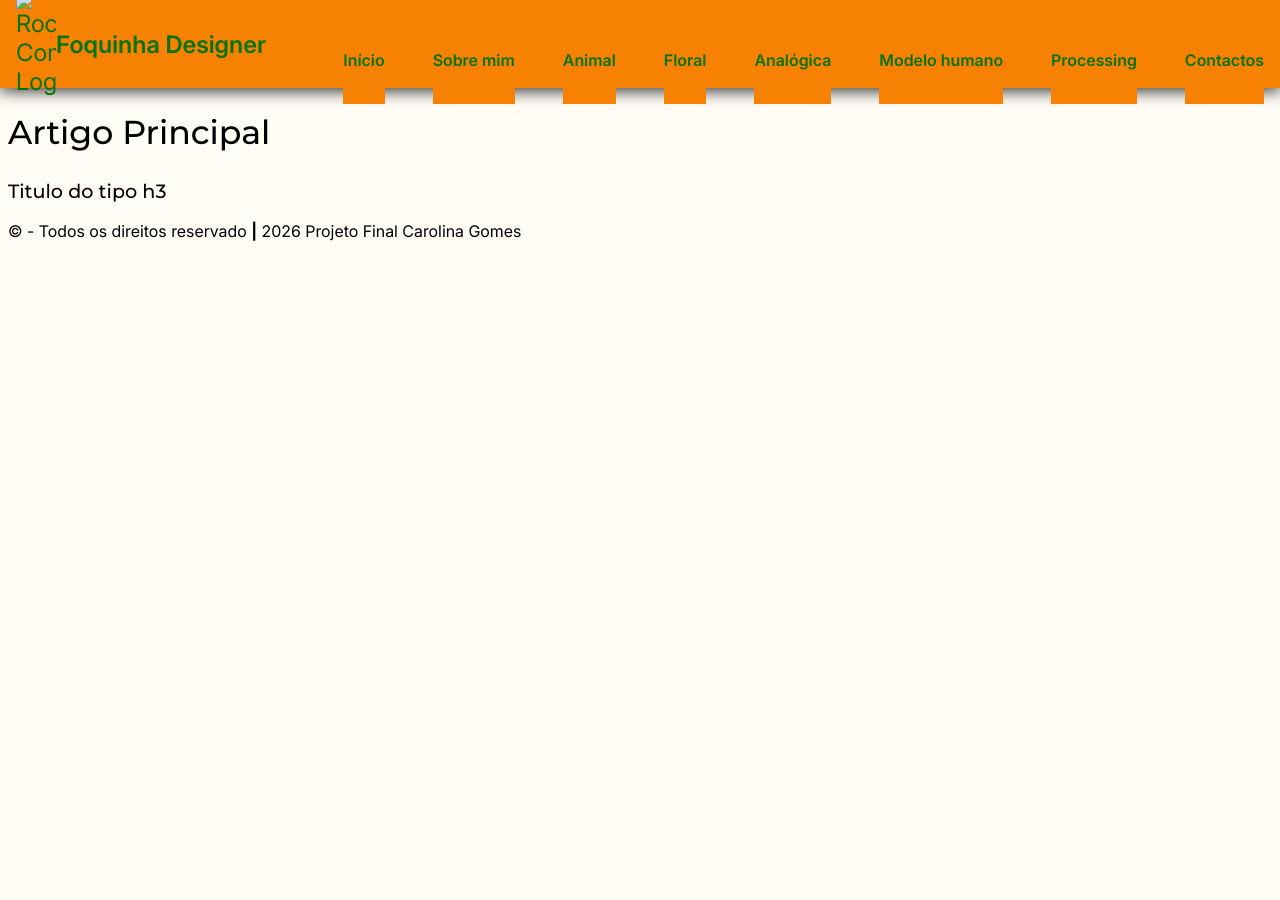
==== index.html @ ddd296e7 "Programação do show menu para mobile" ====
<!-- Indica ao navegador que este é um documento HTML5 -->
<!DOCTYPE html>
<!-- Elemento raiz do documento. O atributo lang="pt-PT" informa que o conteúdo está em português.-->
<html lang="pt-PT">
    <head>
        <!-- Contém informações sobre o documento (meta-informações, título, links para CSS e scripts). -->
        <meta charset="UTF-8"><!-- Define a codificação para caracteres (acentuação correta) -->
        <meta name="viewport" content="width=device-width, initial-scale=1.0"><!-- Torna o site responsivo em dispositivos móveis -->
        <title>Projeto Final Carolina Gomes </title>
        <meta name="author" content="Carolina Gomes"/><!-- Define o autor do site -->
        <meta name="description" content="Descrição do projeto final" /><!-- Descrição da página (ajuda no SEO) -->
        <meta name="keywords" content="ESAD.CR, Licenciatura de Mulimédia, Projecto Final" /><!-- Palavras-chave da página (ajuda no SEO) -->
        <!-- Metadata para chamar o favicon -->
        <link rel="icon" type="image/x-icon" href="imagens/favicon.ico">
        <link rel="preconnect" href="https://fonts.googleapis.com">
        <link rel="preconnect" href="https://fonts.gstatic.com" crossorigin>
        <link href="https://fonts.googleapis.com/css2?family=Inter:ital,opsz,wght@0,14..32,100..900;1,14..32,100..900&family=Montserrat:ital,wght@0,100..900;1,100..900&display=swap" rel="stylesheet">
        <link rel="stylesheet" href="https://cdnjs.cloudflare.com/ajax/libs/remixicon/4.6.0/remixicon.css" integrity="sha512-kJlvECunwXftkPwyvHbclArO8wszgBGisiLeuDFwNM8ws+wKIw0sv1os3ClWZOcrEB2eRXULYUsm8OVRGJKwGA==" crossorigin="anonymous" referrerpolicy="no-referrer" />
        <!-- Integração da CSS -->
        <link rel="stylesheet" href="css/reset.css">
        <link rel="stylesheet" href="css/style.css">
    </head>
    <body>
        <!-- Contém tudo o que será exibido na página: textos, imagens, links, etc. -->
        <header id="topHeader" class="pageWidth">
        <!-- Representa o cabeçalho da página ou de uma seção. Contém títulos, logotipo, menus, etc.-->        
            <nav id="mainMenu">
                <div class="navAction">
                    <div id="headerLogo">
                        <a href="index.html" title="Projeto Final - Index"
                        rel="noopener noreferrer"><img src="imagens/logo.png"
                        alt="Rocket Company Logo"><strong>Foquinha Designer</strong></a>
                    </div>
                    <div class="nav__toggle" id="nav-toggle">
                        <i class="ri-menu-line nav__burger"></i>
                        <i class="ri-close-line nav__close"></i>
                    </div>
                </div>
                <!-- Define uma área de navegação, com links internos ou externos. -->
                <div class="nav__menu" id="navMenu">
                    <ul class="nav__list">
                        <li>
                            <a class="nav__link active" href="index.html"
                            title="página principal" rel="noopener noreferrer">Início</a>
                        </li>
                        <li>
                            <a class="nav__link" href="sobre-mim.html" title="Sobre mim" rel="noopener noreferrer">Sobre mim</a>
                        </li>
                        <li>
                            <a class="nav__link" href="fotografia-animal.html" title="Animal" rel="noopener noreferrer">Animal</a>
                        </li>
                        <li>
                            <a class="nav__link" href="fotografia-floral.html" title="Floral" rel="noopener noreferrer">Floral</a>
                        </li>
                        <li>
                            <a class="nav__link" href="fotografia-analogica.html" title="Analógica" rel="noopener noreferrer">Analógica</a>
                        </li>
                        <li>
                            <a class="nav__link" href="fotografia-modelo-humano.html" title="Modelo humano" rel="noopener noreferrer">Modelo humano</a>
                        </li>
                        <li>
                            <a class="nav__link" href="processing.html" title="Trabalhos em Processing" rel="noopener noreferrer">Processing</a>
                        </li>
                        <li>
                            <a class="nav__link" href="contactos.html" title="Contactos/links" rel="noopener noreferrer">Contactos</a>
                        </li>
                    </ul>
                </div>
            </nav>
        </header>
        <main id="mainContent" class="pageWidth">
        <!-- O conteúdo principal da página, exclusivo e central. Deve haver apenas um <main> por página. -->
            <h1>Página Index</h1>
            <h2>Artigo Principal</h2>
            <h3>Titulo do tipo h3</h3>
        </main>
        <footer>
            <!-- Define o rodapé da página ou de uma secção. Contém informações como: Direitos de autor, contatos, links úteis e créditos -->
            <p>&copy; - Todos os direitos reservado <b>|</b> 2026 Projeto Final Carolina Gomes</p>
        </footer>
        <!-- Os ficheiro de script ficam no final da página -->
        <script src="js/script.js"></script>
        <script src="processing/script.js" crossorigin="anonymous" referrerpolicy="no-referrer"></script>
    </body>
</html>
---- css/style.css ----
/*! NOTE: These are just recommended default global styles, edit as required */

::selection { /* Optional */
  /* It can be really hard to read highlighted text with a text-shadow, it should be removed when selected */
  text-shadow: none;
  
  /* NOTE: Using this means the color and background-color are set to transparent for selected text... */
  /* So you can customise your styles below */
  color: #fff;
  background-color: #00f;
}

html {
  /* Make base font-size 100% of browser font-size */
  font-size: 100%;
}

@media (prefers-reduced-motion: no-preference) {
  html {
    scroll-behavior: smooth; /* Smoothly animate to different sections within a page, only if the user doesn't mind animations */
  }
}

*,
*::before,
*::after,
html {
  /* Declare your box-sizing here
  /* https://css-tricks.com/box-sizing */
  -webkit-box-sizing: border-box;
  -moz-box-sizing: border-box;
  box-sizing: border-box;
  /* outras opções - content-box */
}

body {
  /* Declare your default font stack here */
  font-family: "Font Stack", sans-serif, serif, monospace, cursive, fantasy;
  /* outras opções - serif, monospace, cursive, fantasy */

  /* Better text rendering - font-smoothing has not been officially declared, but can still be useful */
  text-rendering: geometricPrecision;
  /* outras opções -optimizeLegibility | optimizeSpeed */
  -webkit-font-smoothing: antialiased;
  -moz-osx-font-smoothing: grayscale;
}

img {
  /* For responsive images that adjust & adapt */
  height: auto;
  max-width: 100%;
  
  /* This isn't needed, but as a user, I get frustrated when I highlight text and the image gets highlighted too */
  user-select: none;
}

button {
  color: inherit; /* By default, buttons don't inherit the font colour, this is a useful default to override */
}

a, button {
  touch-action: manipulation; /* Element doesn't want double-tap on mobile to zoom */
}

svg {
  /* Make the SVGs fit the parent container by default */
  height: 100%;
  width: 100%;
  
  /* Optional - make the SVG's fill be the same as the inherited color */
  fill: currentColor;
  
  /* Prevent the SVG from altering cursor interaction */
  pointer-events: none;
}

iframe, video {
  /* Make iframes & videos fit the parent container by default */
  height: 100%;
  width: 100%
}

/**************************************************
***************************************************
*** O SEU CÓDIGO COMEÇA DEPOIS DESTE COMENTÁRIO ***
***************************************************
***************************************************/

/****************variables css*********************/
:root {
  --header-height: 3.5rem;

  /**********colors********/
  /*color mode HSL (hue, saturation, lightness)*/
  --cor-primaria: rgb(247, 129, 2);
  --cor-secundaria: rgb(9, 115, 1);
  --background: rgb(255, 253, 245);
  --cor-de-texto-fundo-claro: rgb(28, 28, 28);
  --cor-de-texto-fundo-escuro: rgb(255, 255, 255);
  --cor-de-links-rest: rgb(69, 252, 13);
  --cor-de-links-hover: rgb(221, 255, 3);
  --background-cor-de-botoes: rgb(9, 115, 1);
  --cor-de-texto-botoes: rgb(255, 255, 255);
  /********font and typography************/

  /***********font weight************/
  --font-regular: 400;
  --font-semi-bold: 600;
  --font-bold: 800;
  /***************z index**************/
  --z-tooltip: 10;
  --z-fixed: 100;
}
/*****************estilos base************/
body{
  font-size: 16px;
  font-family: "Inter", sans-serif;
  background-color: var(--background)
}

h1, h2, h3, h4, h5, h6 {
  font-family: "montserrat", sans-serif;
}
p{
  font-size: 16px;
}
small {
  font-size: var(--font-semi-bold);
}
strong {
  font-weight: var(--font-semi-bold);
}
ul{
  list-style: none;
}
a{
  text-decoration: none;
  color: var(--cor-secundaria);
}

a:hover, a:active, a.active {
  color: var(--cor-secundaria);
}

/*****************largura dos elementos que compem o body*************************/
/*utilizando classes*/
.pagewidth {
  width: 100%;
  max-width: 1680px;
  margin: 0 auto;
  padding: 0 16px;
}
/*******************************definição da tipografia mobile*************************/
h1{
  font-size: 2.074rem;
  font-weight: 700;
  line-height: 1.5;
}

h2{
  font-size: 1.728rem;
  font-weight: 500;
  line-height: 1.15;
}

h3{
  font-size: 1rem;
  font-weight: 500;
  /*letter-spacing: 0.22rem;*/
  line-height: 1.15;
}
/*******************************definição da tipografia desktop*************************/
@media (min-width: 992px) {
  h1{
    font-size: 2.488rem;
    font-weight: 700;
    line-height: 1.5;
  }
  h2{
    font-size: 2.074rem;
    font-weight: 500;
    line-height: 1.15;
  }
  h3{
    font-size: 1.2rem;
    font-weight: 500;
    line-height: 1.15;
  }
}

/************************MENU DE NAVEGAÇÃO***********************/
#topHeader {
  position: fixed; /*menu fixo no scroll*/
  top: 0;
  left: 0;
  width: 100%;
  max-width: 100%;
  background-color: var(--cor-primaria);
  box-shadow: 0 2px 16px rgb(28, 28, 28);
  z-index: var(--z-fixed);
}

#mainMenu {
  height: var(--header-height);
  width: 100%;
  max-width: 1680px;
  margin: 0 auto;
  padding: 0 16px;
}
.nav__burger,
.nav__close {
  color: var(--cor-de-texto-fundo-claro);
}

.navAction {
  height: 100%;
  display: flex;
  justify-content: space-between;
  align-items: center;
}

#headerLogo {
  display: inline-flex;
  align-items: center;
  column-gap: .25rem;
}
#headerLogo a{
  display: flex;
  align-items: center;
  font-size: 1.5rem;
}

#headerLogo img {
  width: 2.5rem;
}

.nav__toggle {
  position: relative;
  width: 32px;
  height: 32px;
}

.nav__burger,
.nav__close {
  position: absolute;
  width: max-content;
  height: max-content;
  inset: 0;
  margin: auto;
  font-size: 2rem;
  cursor: pointer;
  transition: opacity .1s, transform .4s;
}

.nav__close {
  opacity: 0;
}

/*navigation for mobile devices*/
@media screen and (max-width: 992px) {
  .nav__menu {
    position:absolute;
    left: 0;
    top: 3.5rem;
    width: 100%;
    height: calc(100vh - 3.5rem);
    overflow: auto;
    pointer-events: none;
    opacity: 0;
    transition: height .4s, opacity .3s;
  }
  .nav__menu::-webkit-scrollbar {
    width: 0;
  }
  .nav__list {
    padding-top: 1rem;
  }
}

.nav__link {
  color: var(--cor-secundaria);
  background-color: var(--cor-primaria);
  font-weight: var(--font-semi-bold);
  padding: 1.25rem 1.5rem;
  display: flex;
  justify-content: space-between;
  align-items: center;
  transition: color .3s;
}

.nav__link:hover {
  color: var(--cor-de-links-hover);
}

/* Show menu */
.show-menu {
  opacity: 1;
  top: 3.5rem;
  pointer-events: initial;
}

/* Show icon */
.show-icon .nav__burger {
  opacity: 0;
  transform: rotate(90deg);
}
.show-icon .nav__close {
  opacity: 1;
  transform: rotate(90deg);
}

/*navigation for large devices*/
@media screen and (min-width: 992px) {
  #topHeader {
    margin-inline: auto;
  }
  #mainMenu {
    height: calc(var(--header-height) + 2rem);
    display: flex;
    justify-content: space-between;
  }
  .nav__toggle {
    display: none;
  }
  .nav__list {
    height: 100%;
    display: flex;
    column-gap: 3rem;
  }
  .nav__link {
    height: 100%;
    padding: 0;
    justify-content: initial;
    column-gap: .25rem;
  }
}
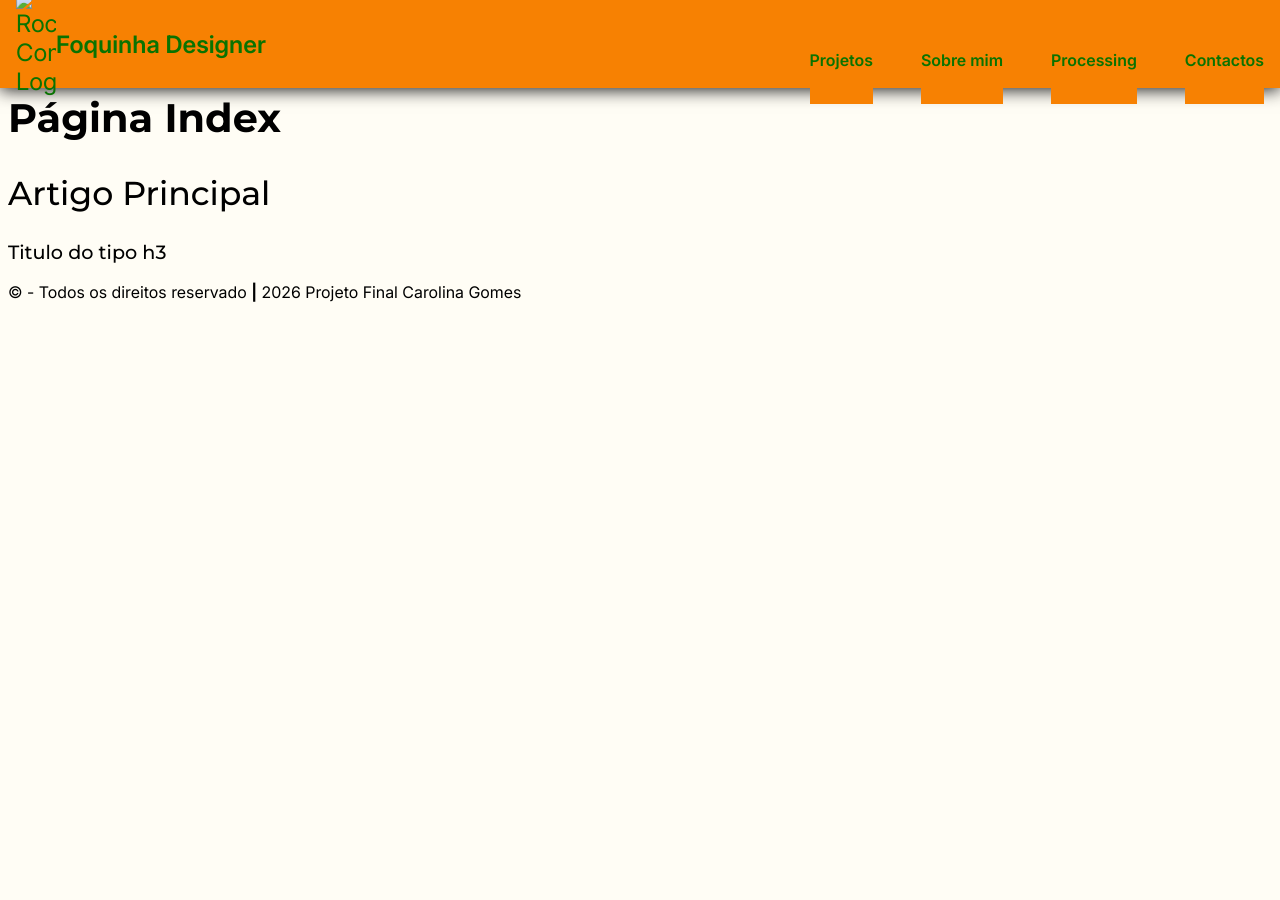
==== commit fe48ad2b: "Correções (juntar todos os projetos na pasta projetos)" ====
--- a/index.html
+++ b/index.html
@@ -40,23 +40,11 @@
                 <div class="nav__menu" id="navMenu">
                     <ul class="nav__list">
                         <li>
-                            <a class="nav__link active" href="index.html"
-                            title="página principal" rel="noopener noreferrer">Início</a>
+                            <a class="nav__link" href="projetos.html"
+                            title="projetos" rel="noopener noreferrer">Projetos</a>
                         </li>
                         <li>
                             <a class="nav__link" href="sobre-mim.html" title="Sobre mim" rel="noopener noreferrer">Sobre mim</a>
-                        </li>
-                        <li>
-                            <a class="nav__link" href="fotografia-animal.html" title="Animal" rel="noopener noreferrer">Animal</a>
-                        </li>
-                        <li>
-                            <a class="nav__link" href="fotografia-floral.html" title="Floral" rel="noopener noreferrer">Floral</a>
-                        </li>
-                        <li>
-                            <a class="nav__link" href="fotografia-analogica.html" title="Analógica" rel="noopener noreferrer">Analógica</a>
-                        </li>
-                        <li>
-                            <a class="nav__link" href="fotografia-modelo-humano.html" title="Modelo humano" rel="noopener noreferrer">Modelo humano</a>
                         </li>
                         <li>
                             <a class="nav__link" href="processing.html" title="Trabalhos em Processing" rel="noopener noreferrer">Processing</a>
--- a/css/style.css
+++ b/css/style.css
@@ -101,6 +101,7 @@
   --cor-de-links-hover: rgb(221, 255, 3);
   --background-cor-de-botoes: rgb(9, 115, 1);
   --cor-de-texto-botoes: rgb(255, 255, 255);
+  --third-color: rgb(132, 94, 194);
   /********font and typography************/
 
   /***********font weight************/
@@ -139,9 +140,21 @@
 }
 
 a:hover, a:active, a.active {
-  color: var(--cor-secundaria);
-}
-
+  color: var(--cor-de-links-rest);
+}
+/*******espaçar elementos*********/
+.space-S{
+  height: 30px;
+}
+.space-M{
+  height: 60px;
+}
+.space-L{
+  height: 90px;
+}
+.space-XL{
+  height: 120px;
+}
 /*****************largura dos elementos que compem o body*************************/
 /*utilizando classes*/
 .pagewidth {
@@ -186,6 +199,19 @@
     font-weight: 500;
     line-height: 1.15;
   }
+}
+
+/**************************utilidades***************/
+
+.text_center{
+  text-align: center;
+}
+.white_text{
+  color: var(--cor-de-texto-fundo-claro);
+}
+
+/***.invert_filter{
+  filter: invert(1);
 }
 
 /************************MENU DE NAVEGAÇÃO***********************/
@@ -335,3 +361,103 @@
   }
 }
 
+/*****************Main content*****************/
+
+#mainContent {
+  margin-top: var(--header-height)!important;
+}
+
+@media screen and (min-width: 992px) {
+  #mainContent {
+    margin-top: 5.5rem !important;
+  }
+}
+/**********************main footer****************/
+
+
+/*******************************cards************************/
+/*--------- definir o flex/autolayout ---------*/
+.container {
+  --gap: 0;
+  padding: 2rem;
+}
+.flex {
+  display: flex;
+  gap: var(--gap, 1em);
+}
+.box_shadow {
+  box-shadow: 3px 3px 15px 2px rgba(0,0,0,0.52)
+}
+.border_radius {
+  border-radius: 8px;
+}
+.flex-column {
+  flex-direction: column;
+  margin-left: auto;
+}
+
+/*----definir as background-colors----*/
+.bg-primary-color {
+  background-color: var(--cor-primaria);
+}
+.bg-secondary-color {
+  background-color: var(--cor-secundaria);
+}
+.bg-third-color {
+  background-color: var(--third-color);
+}
+/*--- articles - estilo do card ----*/
+
+.container article:first-child {
+  border-top-left-radius: 8px;
+  border-bottom-left-radius: 8 px;
+}
+.container article:last-child {
+  border-top-right-radius: 8px;
+  border-bottom-right-radius: 8 px;
+}
+.container article {
+  --gap: 2rem;
+  line-height: 1.5;
+  padding: 3em;
+}
+.container article > img {
+  width: 4rem;
+}
+
+/*------botões------*/
+
+.learn-more-button {
+  border: none;
+  border-radius: 40px;
+  letter-spacing: 1px;
+  padding-block: 0.79rem;
+  padding-inline: 2.3rem;
+  margin: auto;
+  margin-top: 3rem;
+  transition: background-color 200ms ease-in-out;
+}
+
+.learn-more-button:hover {
+  background-color: inherit;
+  outline: 2px solid var(--cor-de-texto-fundo-escuro);
+  color: var(--cor-de-texto-fundo-escuro)
+}
+
+@media screen and (max-width: 992px) {
+  .container .flex{
+    flex-direction: column;
+    max-width: 100%;
+    min-width: 90%;
+  }
+  .container article:first-child {
+    border-radius: 0;
+    border-top-left-radius: 8px;
+    border-top-right-radius: 8px;
+  }
+  .container article:last-child {
+    border-radius: 0;
+    border-bottom-left-radius: 8px;
+    border-bottom-right-radius: 8px;
+  }
+}
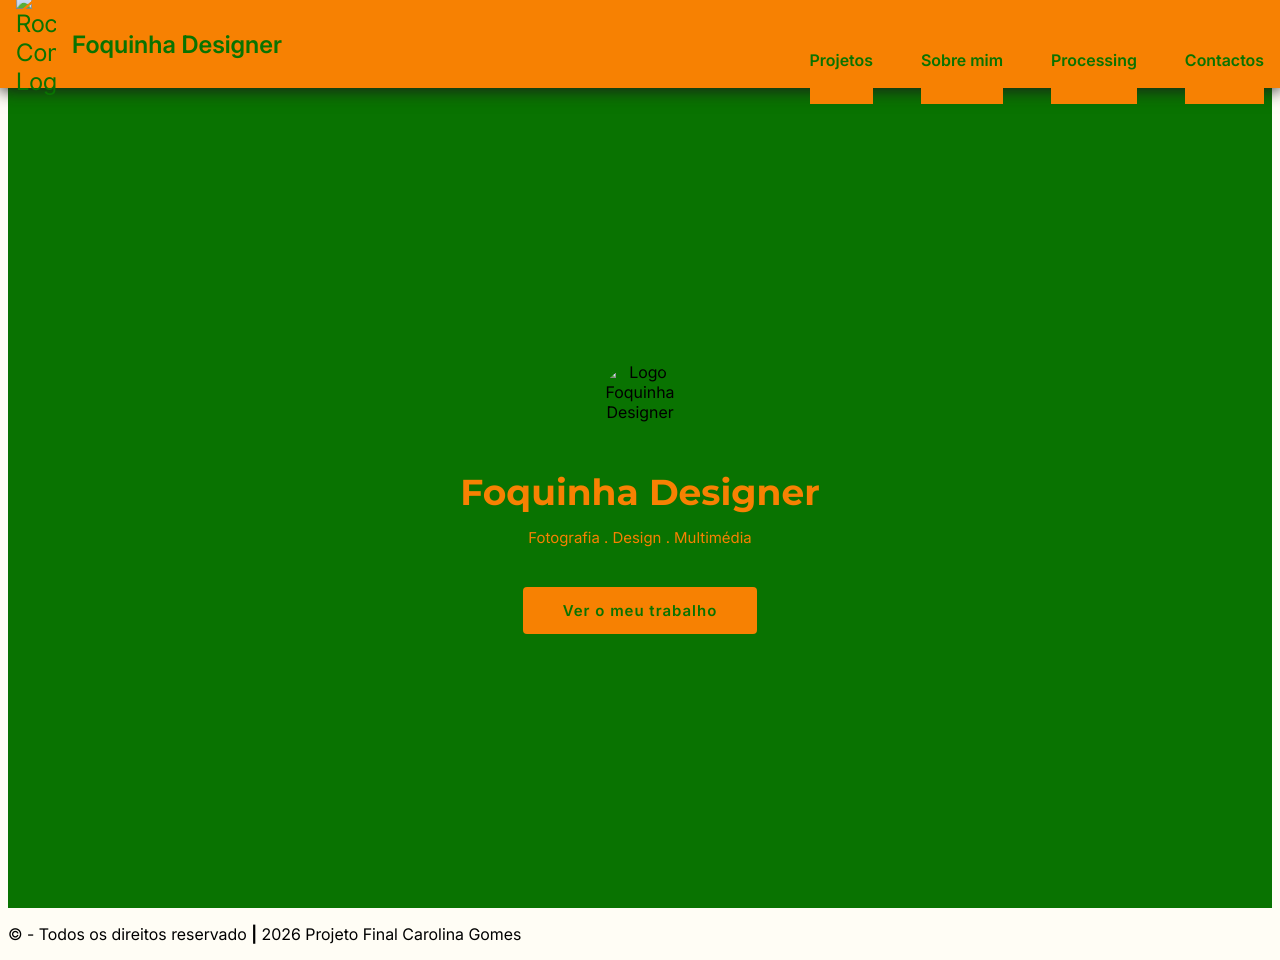
==== commit 811e6b62: "Configuração da página inicial e dos cards, e algumas correções" ====
--- a/index.html
+++ b/index.html
@@ -58,9 +58,14 @@
         </header>
         <main id="mainContent" class="pageWidth">
         <!-- O conteúdo principal da página, exclusivo e central. Deve haver apenas um <main> por página. -->
-            <h1>Página Index</h1>
-            <h2>Artigo Principal</h2>
-            <h3>Titulo do tipo h3</h3>
+           <main id="mainContent">
+    <section class="home">
+        <img src="imagens/logo.png" alt="Logo Foquinha Designer" class="home__logo">
+        <h1 class="home__name">Foquinha Designer</h1>
+        <p class="home__tagline">Fotografia . Design . Multimédia</p>
+        <a class="home__btn" href="projetos.html">Ver o meu trabalho</a>
+    </section>
+</main>
         </main>
         <footer>
             <!-- Define o rodapé da página ou de uma secção. Contém informações como: Direitos de autor, contatos, links úteis e créditos -->
--- a/css/style.css
+++ b/css/style.css
@@ -260,6 +260,10 @@
   width: 2.5rem;
 }
 
+#headerLogo strong {
+  padding-left: 1rem;
+}
+
 .nav__toggle {
   position: relative;
   width: 32px;
@@ -374,90 +378,407 @@
 }
 /**********************main footer****************/
 
-
-/*******************************cards************************/
-/*--------- definir o flex/autolayout ---------*/
-.container {
-  --gap: 0;
-  padding: 2rem;
-}
-.flex {
+/******projetos******/
+
+/*=============== CARD ===============*/
+.card-expand {
+  height: 100vh;
+  margin-inline: 1rem;
+  padding-block: 3rem;
   display: flex;
-  gap: var(--gap, 1em);
-}
-.box_shadow {
-  box-shadow: 3px 3px 15px 2px rgba(0,0,0,0.52)
-}
-.border_radius {
-  border-radius: 8px;
-}
-.flex-column {
   flex-direction: column;
+  row-gap: 1rem;
+}
+
+.card__article {
+  position: relative;
+  border-radius: 3rem;
+  box-shadow: 0 4px 8px hsla(0, 0%, 0%, .5);
+  overflow: hidden;
+  flex: 0 0 64px;
+  transition: flex .5s ease;
+  cursor: pointer;
+}
+
+.card__img,
+.card__shadow{
+  position: absolute;
+  top: 0;
+  left: 0;
+  width: 100%;
+  height: 100%;
+}
+
+.card__img{
+  object-fit: cover;
+  object-position: center;
+  transition: scale .4s;
+}
+
+.card__shadow{
+  background: linear-gradient(180deg, hsla(0, 0%, 85%, 0) 50%,
+                                      hsla(0, 0%, 0%, .3) 75%);
+}
+
+.card__data {
+  position: absolute;
+  left: 1rem;
+  bottom: 1rem;
+  display: flex;
+  align-items: center;
+  column-gap: 1rem;
+  transform: translateY(2rem);
+  opacity: 0;
+  transition: opacity .4s ease .1s, transform .4s ease .1s;
+}
+
+.card__icon {
+  width: 48px;
+  height: 48px;
+  background-color: var(--white-color);
+  border-radius: 50%;
+  color: var(--cor-de-texto-fundo-escuro);
+  font-size: 1.5rem;
+  display: grid;
+  place-items: center;
+  flex-shrink: 0;
+}
+
+.card__title {
+  color: var(--cor-de-texto-fundo-escuro);
+  margin-bottom: .25rem;
+}
+
+.card__description {
+  color: var(--cor-de-texto-fundo-escuro);
+}
+
+/* Card active by default, takes up more space */
+.card__active {
+  flex: 5;
+}
+
+.card__active .card__data {
+  opacity: 1;
+  transform: translateY(0);
+}
+
+.card__active:hover .card__img {
+  scale: 1.1;
+}
+
+/* Any card expands when you hover over it */
+.card__article:hover {
+  flex: 5;
+}
+
+/* If the hover is NOT on the card active, contract card active at base proportion */
+.card:has(.card__article:not(.card__active):hover) .card__active {
+  flex: 0 0 64px;
+}
+
+/* If the hover is NOT in card active, it also hides its contents */
+.card:has(.card__article:not(.card__active):hover) .card__active .card__data {
+  opacity: 0;
+  transform: translateY(2rem);
+}
+
+/* Show content on the other cards */
+.card__article:hover .card__data {
+  opacity: 1;
+  transform: translateY(0);
+}
+
+/*=============== BREAKPOINTS ===============*/
+/* For medium devices <> */
+@media (width >= 540px) {
+  .card {
+    align-items: center;
+  }
+  .card__article {
+    width: 400px;
+    justify-self: center;
+  }
+}
+
+/* For large devices <> */
+@media screen and (width >= 1150px) {
+  .card-expand {
+    max-width: 1120px;
+    margin-inline: auto;
+    flex-direction: row;
+    column-gap: 1.5rem;
+  }
+  .card__article {
+    flex: 0 0 80px;
+    height: 460px;
+  }
+  .card__active, 
+  .card__article:hover {
+    flex: 5;
+  }
+  .card:has(.card__article:not(.card__active):hover) .card__active {
+    flex: 0 0 80px;
+  }
+  .card__data {
+    left: 1.5rem;
+    bottom: 1.5rem;
+  }
+  .card__title {
+    white-space: nowrap;
+  }
+  .card__description {
+    font-size: var(--normal-font-size);
+    white-space: nowrap;
+  }
+}
+
+#mainContent:has(.card-expand) {
+    background: var(--cor-secundaria);
+    max-width: 100%;
+    padding: 0;
+}
+
+#mainContent .text_center {
+    color: var(--cor-de-texto-fundo-escuro);
+}
+/****************************************
+************* mainFooter ***************
+****************************************/
+
+#mainFooter {
+  padding: 20px;
+  text-align: center;
+}
+
+/****contactos****/
+.contacts-section {
+    display: flex;
+    align-items: center;
+    justify-content: center;
+    width: 100%;
+    min-height: calc(100vh - 80px);
+    padding: 2rem 1rem;
+    background-color: var(--cor-secundaria);
+}
+
+/*para fazer a base do cartão*/
+.contacts-card {
+    background: var(--cor-primaria);
+    border: none;
+    border-radius: 12px;
+    padding: 4rem 5rem;
+    width: 100%;
+    max-width: 580px;
+    display: flex;
+    flex-direction: column;
+    align-items: center;
+}
+
+/*como aparece o meu nome no cartão*/
+.card-name {
+  font-size: 32px;
+  font-weight: 600;
+  margin: 0 0 4px;
+  text-align: center;
+  color: var(--cor-de-texto-fundo-escuro);
+}
+
+/*como aparece o meu cargo no cartão*/
+.card-role {
+  font-size: 18px;
+  margin: 0 0 1.5rem;
+  text-align: center;
+  color: var(--cor-de-texto-fundo-escuro);
+}
+
+/*para fazer as divisões*/
+.divider {
+  width: 100px;
+  height: 1px;
+  background: var(--cor-secundaria);
+  margin-bottom: 2rem;
+}
+
+/*espaçamentos e alinhamentos dos contactos*/
+.contact-row {
+  display: flex;
+  align-items: center;
+  gap: 10px;
+  width: 100%;
+  padding: 14px 0;
+  text-decoration: none;
+  border-bottom: 1px solid var(--cor-secundaria);
+}
+
+/*sem borda*/
+.contact-row:last-child {
+  border-bottom: none;
+}
+
+/*tamanho do título dos contactos*/
+.contact-label {
+  font-size: 17px;
+  min-width: 90px;
+}
+
+.contact-value {
+  font-size: 17px;
   margin-left: auto;
 }
 
-/*----definir as background-colors----*/
-.bg-primary-color {
-  background-color: var(--cor-primaria);
-}
-.bg-secondary-color {
-  background-color: var(--cor-secundaria);
-}
-.bg-third-color {
-  background-color: var(--third-color);
-}
-/*--- articles - estilo do card ----*/
-
-.container article:first-child {
-  border-top-left-radius: 8px;
-  border-bottom-left-radius: 8 px;
-}
-.container article:last-child {
-  border-top-right-radius: 8px;
-  border-bottom-right-radius: 8 px;
-}
-.container article {
-  --gap: 2rem;
-  line-height: 1.5;
-  padding: 3em;
-}
-.container article > img {
-  width: 4rem;
-}
-
-/*------botões------*/
-
-.learn-more-button {
-  border: none;
-  border-radius: 40px;
-  letter-spacing: 1px;
-  padding-block: 0.79rem;
-  padding-inline: 2.3rem;
-  margin: auto;
-  margin-top: 3rem;
-  transition: background-color 200ms ease-in-out;
-}
-
-.learn-more-button:hover {
-  background-color: inherit;
-  outline: 2px solid var(--cor-de-texto-fundo-escuro);
-  color: var(--cor-de-texto-fundo-escuro)
-}
-
-@media screen and (max-width: 992px) {
-  .container .flex{
+/*****sobre mim******/
+.sobre-mim-section {
+  display: flex;
+  align-items: stretch;
+  height: calc(100vh - 80px); 
+  overflow: hidden;
+}
+
+.sobre-mim-foto {
+  width: 50%;
+  overflow: hidden;
+}
+
+.sobre-mim-foto img {
+  width: 100%;
+  height: 100%;
+  object-fit: cover;
+}
+
+.sobre-mim-texto {
+  width: 50%;
+  display: flex;
+  flex-direction: column;
+  justify-content: center;
+  align-items: center;
+  text-align: center;
+  padding: 3rem;
+  gap: 1rem;
+  color: var(--cor-de-texto-fundo-escuro);
+  background: var(--cor-secundaria);
+}
+
+.sobre-mim-texto h1 {
+  font-size: 28px;
+  font-weight: 600;
+  margin-bottom: 0.5rem;
+  color: var(--cor-de-texto-fundo-escuro);
+}
+
+/***mobile*****/
+@media (max-width: 768px) {
+  .sobre-mim-section {
     flex-direction: column;
-    max-width: 100%;
-    min-width: 90%;
-  }
-  .container article:first-child {
-    border-radius: 0;
-    border-top-left-radius: 8px;
-    border-top-right-radius: 8px;
-  }
-  .container article:last-child {
-    border-radius: 0;
-    border-bottom-left-radius: 8px;
-    border-bottom-right-radius: 8px;
-  }
-}
+    min-height: unset;
+  }
+  .sobre-mim-foto {
+    width: 100%;
+    height: 50vh;
+  }
+  .sobre-mim-texto {
+    width: 100%;
+    padding: 2rem 1.5rem;
+  }
+}
+
+/****galeria de fotos****/
+.gallery {
+    display: grid;
+    grid-template-columns: repeat(auto-fill, minmax(220px, 1fr));
+    gap: 12px;
+    padding: 1.5rem;
+}
+
+.gallery__img {
+    width: 100%;
+    height: 220px;
+    object-fit: cover;
+    border-radius: 8px;
+    cursor: pointer;
+    transition: opacity .3s;
+}
+
+.gallery__img:hover {
+    opacity: 0.85;
+}
+
+/****lightbox****/
+.lightbox {
+    display: none;
+    position: fixed;
+    inset: 0;
+    background: rgba(0, 0, 0, 0.85);
+    z-index: 999;
+    align-items: center;
+    justify-content: center;
+}
+
+.lightbox__active {
+    display: flex;
+}
+
+.lightbox__img {
+    max-width: 90vw;
+    max-height: 90vh;
+    border-radius: 8px;
+    object-fit: contain;
+}
+
+.lightbox__close {
+    position: fixed;
+    top: 1rem;
+    right: 1rem;
+    background: none;
+    border: none;
+    color: var(--cor-de-texto-fundo-escuro);
+    font-size: 1.5rem;
+    cursor: pointer;
+    z-index: 1000;
+}
+
+/****página inicial****/
+.home {
+    background: var(--cor-secundaria);
+    height: calc(100vh - 80px);
+    display: flex;
+    flex-direction: column;
+    align-items: center;
+    justify-content: center;
+    text-align: center;
+    padding: 2rem;
+    gap: 0;
+}
+
+.home__logo {
+    width: 80px;
+    height: 80px;
+    border-radius: 50%;
+    margin-bottom: 1.5rem;
+    object-fit: cover;
+}
+
+.home__name {
+    font-size: 36px;
+    font-weight: 700;
+    color: var(--cor-primaria);
+    margin: 0 0 8px;
+}
+
+.home__tagline {
+    font-size: 15px;
+    color: var(--cor-primaria);
+    margin: 0 0 2.5rem;
+}
+
+.home__btn {
+    display: inline-block;
+    padding: 14px 40px;
+    background: var(--cor-primaria);
+    color: var(--cor-secundaria);
+    font-size: 15px;
+    font-weight: 600;
+    border-radius: 4px;
+    text-decoration: none;
+    letter-spacing: 1px;
+}
